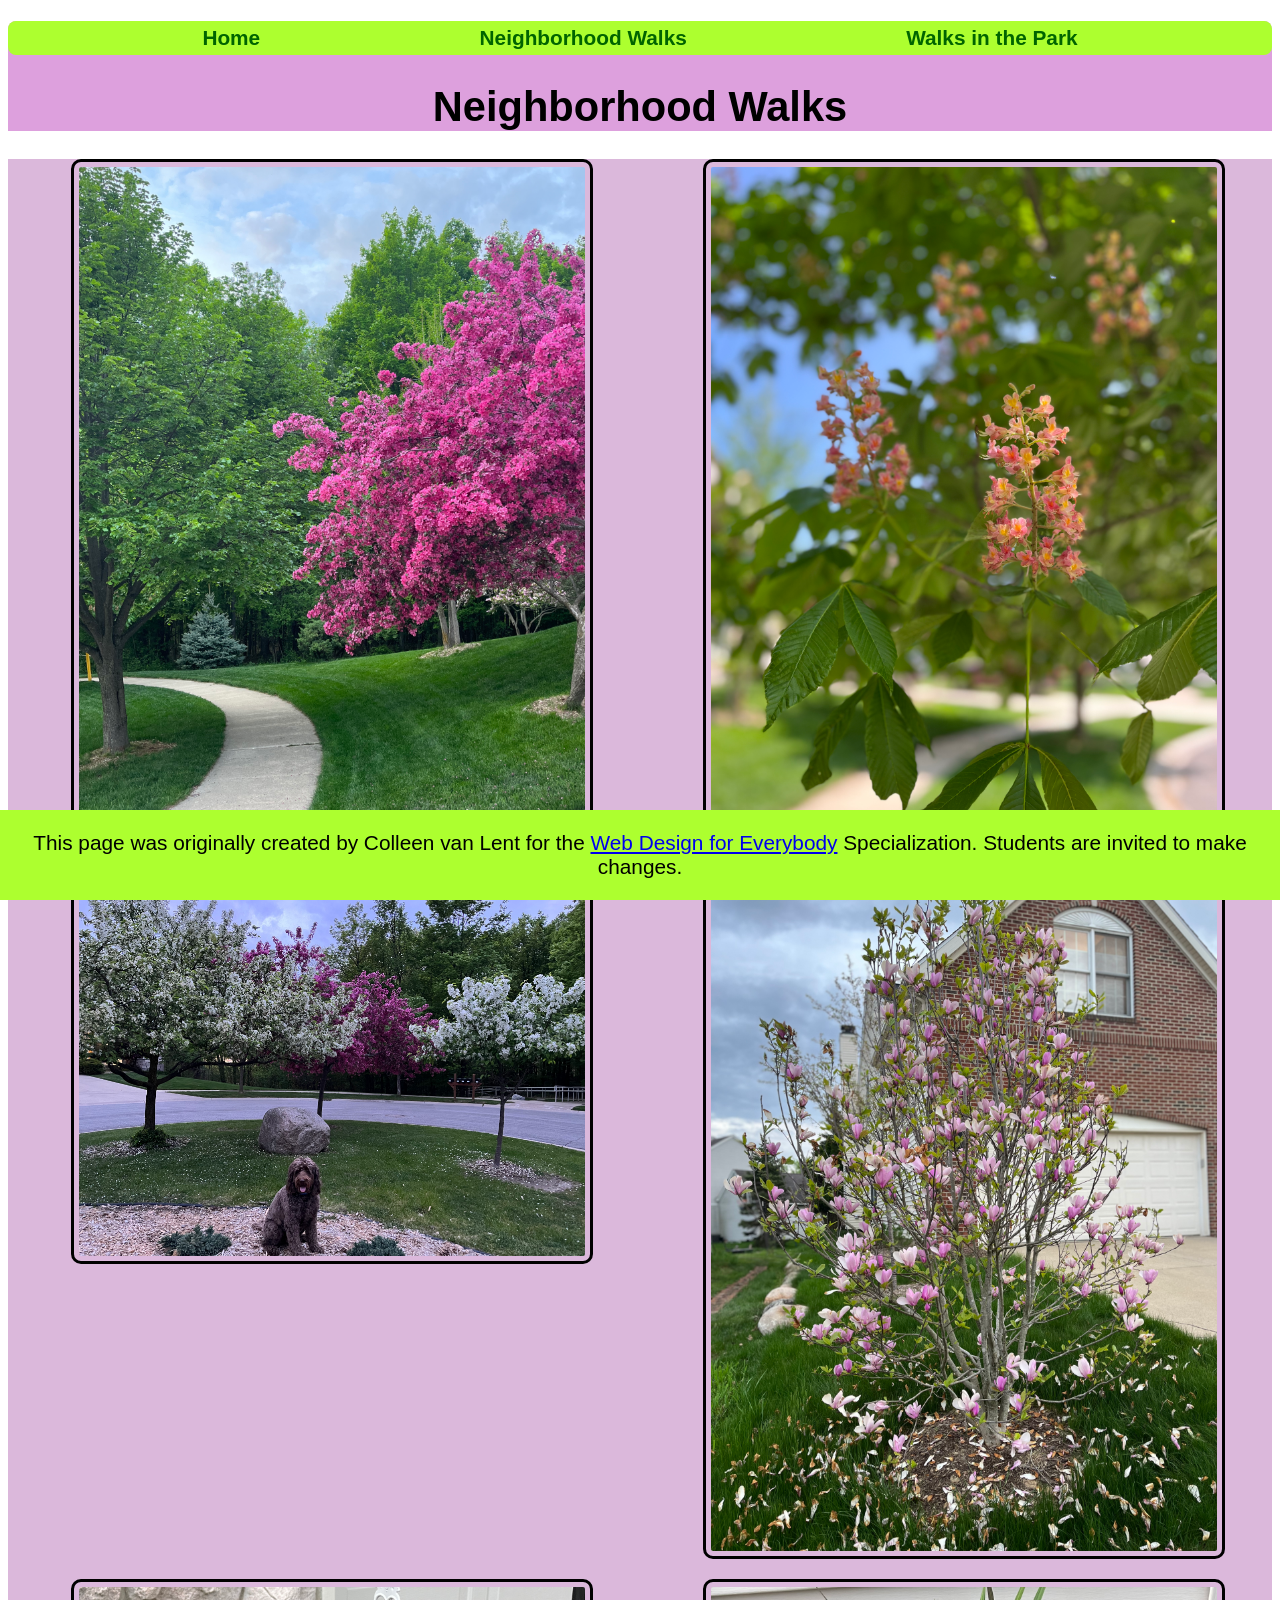
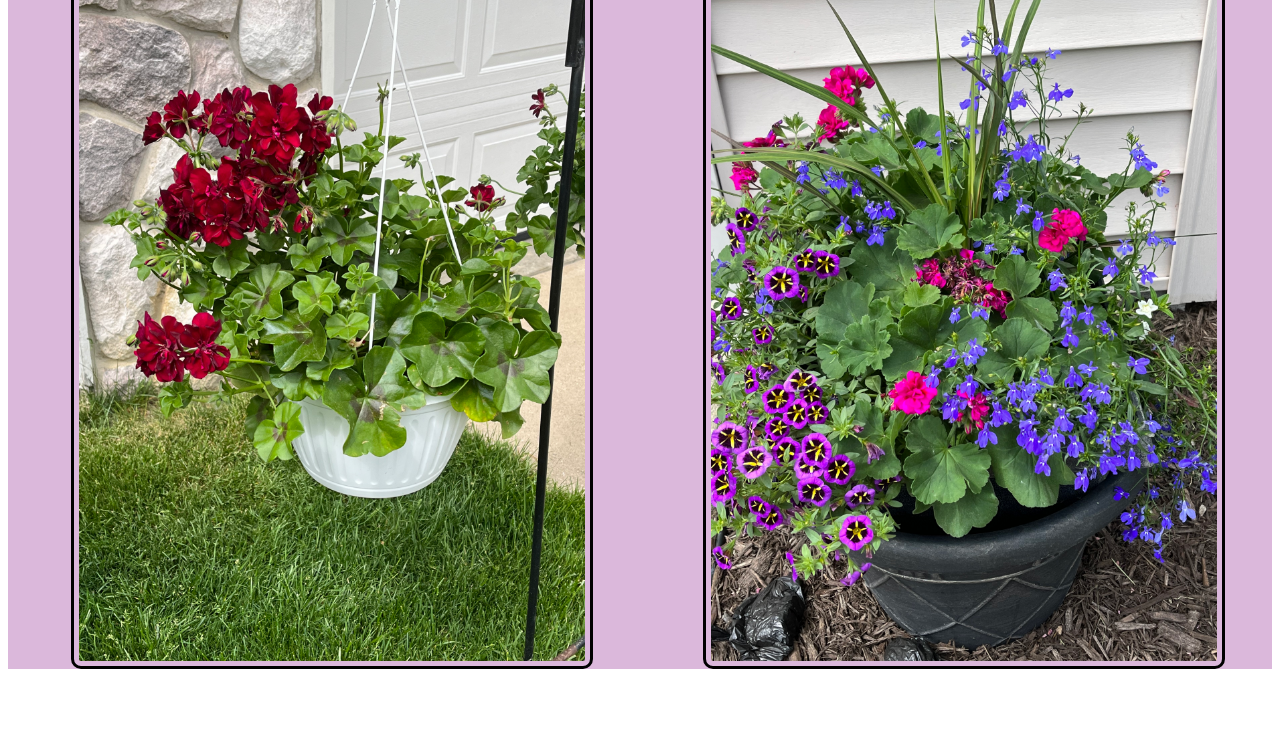
==== neighborhood.html @ 1b235528 "Add my WED Project from VSCode" ====
<!DOCTYPE html>
<html lang="en">

<head>
  <meta charset="utf-8">
  <meta name="viewport" content="width=device-width">
  <title>Neighborhood Walk</title>
  <!-- You will need to link to the CSS file -->
  <link rel="stylesheet" href="css/style.css">
</head>

<body>
  <header>
    <nav>
      <ul>
        <li><a href="index.html">Home</a></li>
        <li><a href="neighborhood.html">Neighborhood Walks</a></li>
        <li><a href="parks.html">Walks in the Park</a></li>
      </ul>
    </nav>
    <h1>Neighborhood Walks</h1>
  </header>
  <main>
    <div class="grid">
      <img src="images/bend_in_the_road.png"
        alt="a purple tree stands in contrast to the green leaved trees along a bend in the road" width="100">
      <img src="images/pink_blossoms.png" alt="small pink blossoms on an otherwise green leaved tree" width="100">
      <img src="images/blooming_trees.png" alt="brown labradoodle sitting in front of white and purple blooming  trees"
        width="100">
      <img src="images/falling_petals.png" alt="a purple tulip tree that is beginning to shed its petals" width="100">
      <img src="images/hanging_plants.png" alt="red and green plants in a decorative hanging basket" width="100">
      <img src="images/potted_plants.png" alt="a decorative planter with a variety of brightly colored plants "
        width="100">
      
    </div>
  </main>
  <footer>
    <p>This page was originally created by Colleen van Lent for the <a
        href="https://www.coursera.org/specializations/web-design"> Web Design for Everybody</a> Specialization.
      Students are invited to make changes.</p>
  </footer>

</body>

</html>
---- css/style.css ----
body{
  font-family:'Segoe UI', Tahoma, Geneva, Verdana, sans-serif;
  font-size: 130%;
}
header {
  background-color: plum;
  border-radius: 8px 8px 0px 0px;
}

nav ul {
  display: flex;
  justify-content: space-evenly;
  align-items: center;
  list-style-type: none;
  background-color: greenyellow;
  padding: 5px;
  border-radius: 8px;
}

nav a {
  text-decoration: none;
  color: darkgreen;
  font-weight: bold;
  padding-left: 30px;
  padding-right: 30px;
  border-radius: 10px;
}

nav a:hover {
  background-color: white;
}

img {
  float: left;
  margin-right: 10px;
  border: 3px solid black;
  padding: 5px;
  border-radius: 10px;
}

h1 {
  text-align: center;
}

#main1 {
  background-color: rgb(219, 184, 219);
  margin-left: 230px;
}

.grid {
  display: grid;
  grid-template-columns: 40% 40%;
  justify-content: space-around;
  align-items: start;
  row-gap: 20px;
  background-color: rgb(219, 184, 219);
  margin-bottom: 80px;
}

.grid img {
  width: 100%;
}

.flex {
  display: flex;
  flex-wrap: wrap;
  justify-content: space-evenly;
  row-gap: 15px;
  margin-bottom: 80px;
}

.flex img {
  width: 40%;
}

footer {
  clear: both;
  position: fixed;
  bottom: 0;
  left: 0;
  right: 0;
  text-align: center;
  background-color: greenyellow;
}
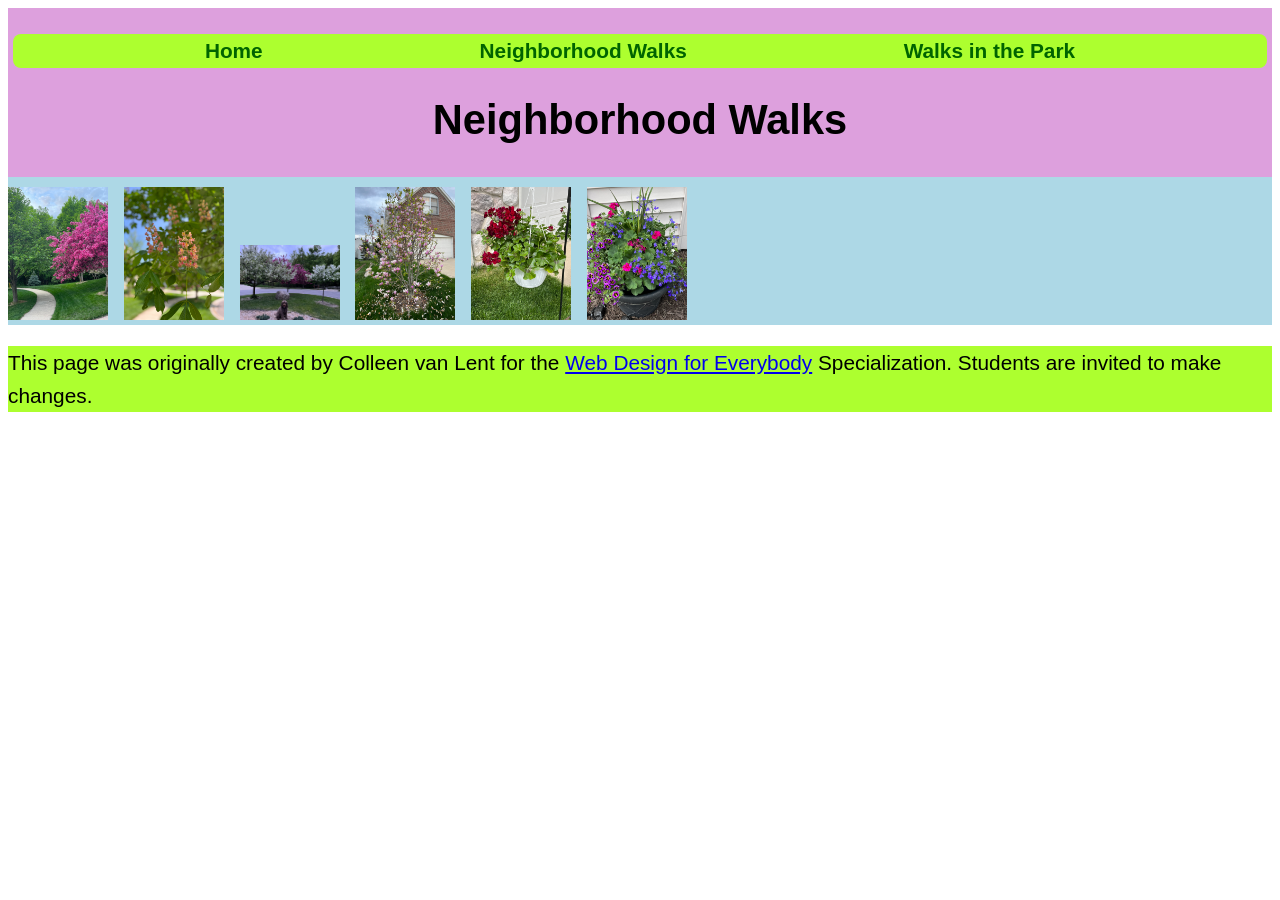
==== commit acaad3c0: "Change some style" ====
--- a/neighborhood.html
+++ b/neighborhood.html
@@ -21,7 +21,7 @@
     <h1>Neighborhood Walks</h1>
   </header>
   <main>
-    <div class="grid">
+    <div>
       <img src="images/bend_in_the_road.png"
         alt="a purple tree stands in contrast to the green leaved trees along a bend in the road" width="100">
       <img src="images/pink_blossoms.png" alt="small pink blossoms on an otherwise green leaved tree" width="100">
--- a/css/style.css
+++ b/css/style.css
@@ -1,10 +1,14 @@
 body{
-  font-family:'Segoe UI', Tahoma, Geneva, Verdana, sans-serif;
+  font-family: 'Gill Sans', 'Gill Sans MT', Calibri, 'Trebuchet MS', sans-serif;
   font-size: 130%;
 }
 header {
   background-color: plum;
-  border-radius: 8px 8px 0px 0px;
+  padding: 5px;
+}
+
+p {
+  line-height: 1.6;
 }
 
 nav ul {
@@ -31,55 +35,19 @@
 }
 
 img {
-  float: left;
   margin-right: 10px;
-  border: 3px solid black;
-  padding: 5px;
-  border-radius: 10px;
+  margin-top: 10px;
 }
 
 h1 {
   text-align: center;
 }
 
-#main1 {
-  background-color: rgb(219, 184, 219);
-  margin-left: 230px;
-}
-
-.grid {
-  display: grid;
-  grid-template-columns: 40% 40%;
-  justify-content: space-around;
-  align-items: start;
-  row-gap: 20px;
-  background-color: rgb(219, 184, 219);
-  margin-bottom: 80px;
-}
-
-.grid img {
-  width: 100%;
-}
-
-.flex {
-  display: flex;
-  flex-wrap: wrap;
-  justify-content: space-evenly;
-  row-gap: 15px;
-  margin-bottom: 80px;
-}
-
-.flex img {
-  width: 40%;
+main {
+  background-color: lightblue;
 }
 
 footer {
-  clear: both;
-  position: fixed;
-  bottom: 0;
-  left: 0;
-  right: 0;
-  text-align: center;
   background-color: greenyellow;
 }
 
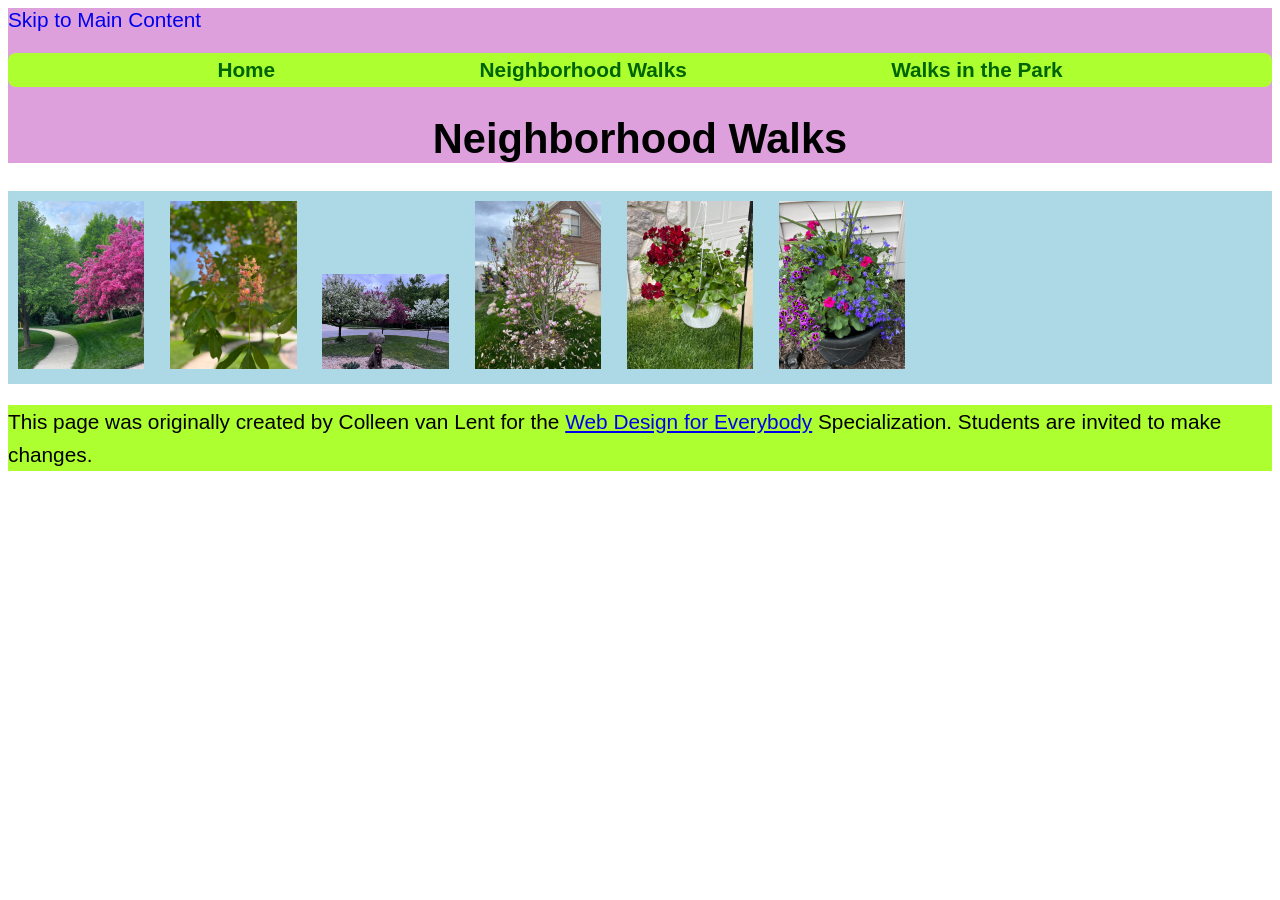
==== commit ecc6725c: "Changed some file for HW2" ====
--- a/neighborhood.html
+++ b/neighborhood.html
@@ -11,6 +11,7 @@
 
 <body>
   <header>
+    <a href="#content">Skip to Main Content</a>
     <nav>
       <ul>
         <li><a href="index.html">Home</a></li>
@@ -20,7 +21,7 @@
     </nav>
     <h1>Neighborhood Walks</h1>
   </header>
-  <main>
+  <main id="content">
     <div>
       <img src="images/bend_in_the_road.png"
         alt="a purple tree stands in contrast to the green leaved trees along a bend in the road" width="100">
--- a/css/style.css
+++ b/css/style.css
@@ -4,7 +4,10 @@
 }
 header {
   background-color: plum;
-  padding: 5px;
+}
+
+header a {
+  text-decoration: none;
 }
 
 p {
@@ -13,8 +16,8 @@
 
 nav ul {
   display: flex;
+  align-items: center;
   justify-content: space-evenly;
-  align-items: center;
   list-style-type: none;
   background-color: greenyellow;
   padding: 5px;
@@ -25,8 +28,6 @@
   text-decoration: none;
   color: darkgreen;
   font-weight: bold;
-  padding-left: 30px;
-  padding-right: 30px;
   border-radius: 10px;
 }
 
@@ -34,13 +35,17 @@
   background-color: white;
 }
 
-img {
-  margin-right: 10px;
-  margin-top: 10px;
+nav > img {
+  width: 10%;
 }
 
 h1 {
   text-align: center;
+}
+
+div > img {
+  padding: 10px;
+  width: 10%;
 }
 
 main {
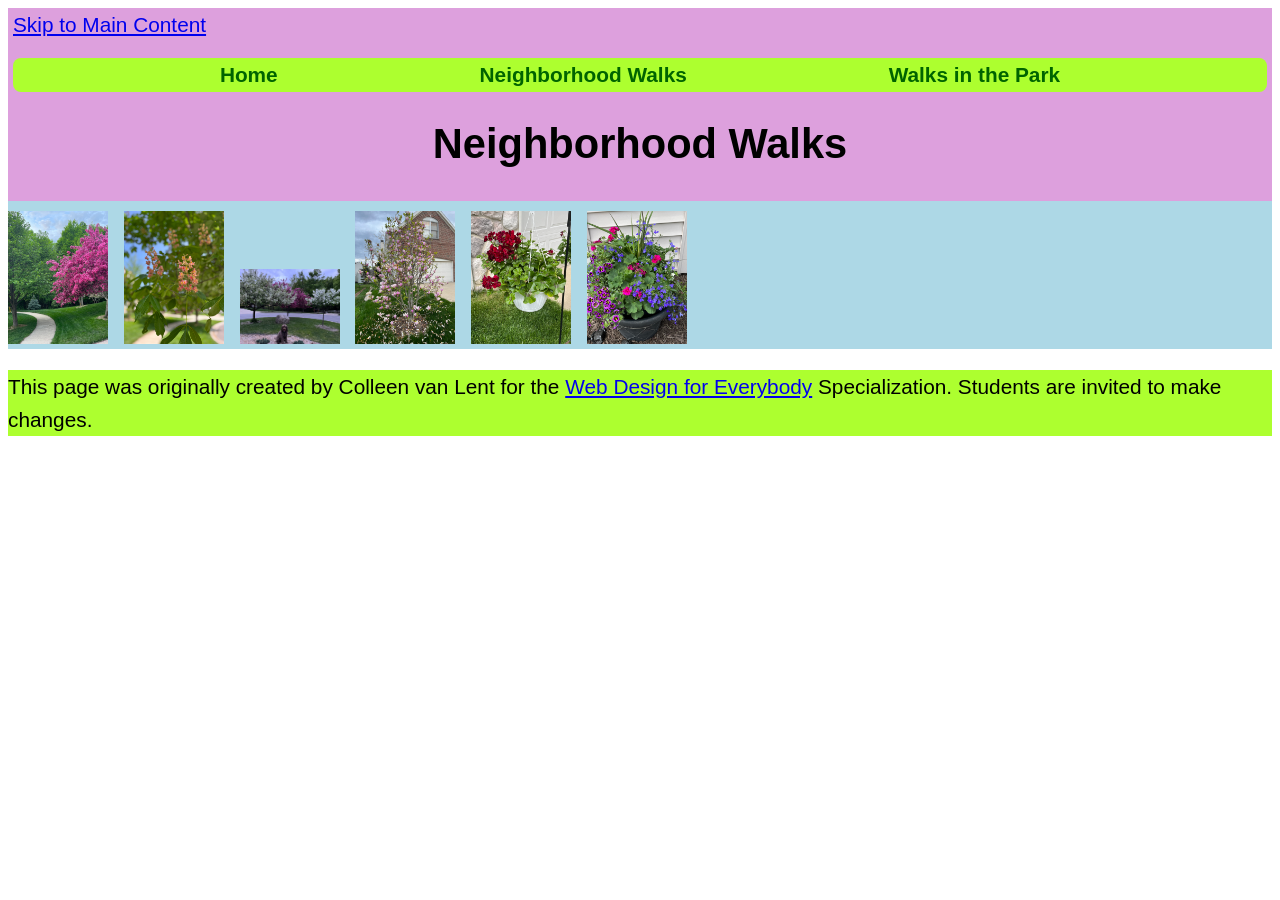
==== commit 2d52d7a4: "Merge branch 'main' into demo" ====
--- a/neighborhood.html
+++ b/neighborhood.html
@@ -21,7 +21,7 @@
     </nav>
     <h1>Neighborhood Walks</h1>
   </header>
-  <main id="content">
+  <main>
     <div>
       <img src="images/bend_in_the_road.png"
         alt="a purple tree stands in contrast to the green leaved trees along a bend in the road" width="100">
--- a/css/style.css
+++ b/css/style.css
@@ -4,10 +4,7 @@
 }
 header {
   background-color: plum;
-}
-
-header a {
-  text-decoration: none;
+  padding: 5px;
 }
 
 p {
@@ -35,17 +32,13 @@
   background-color: white;
 }
 
-nav > img {
-  width: 10%;
+img {
+  margin-right: 10px;
+  margin-top: 10px;
 }
 
 h1 {
   text-align: center;
-}
-
-div > img {
-  padding: 10px;
-  width: 10%;
 }
 
 main {
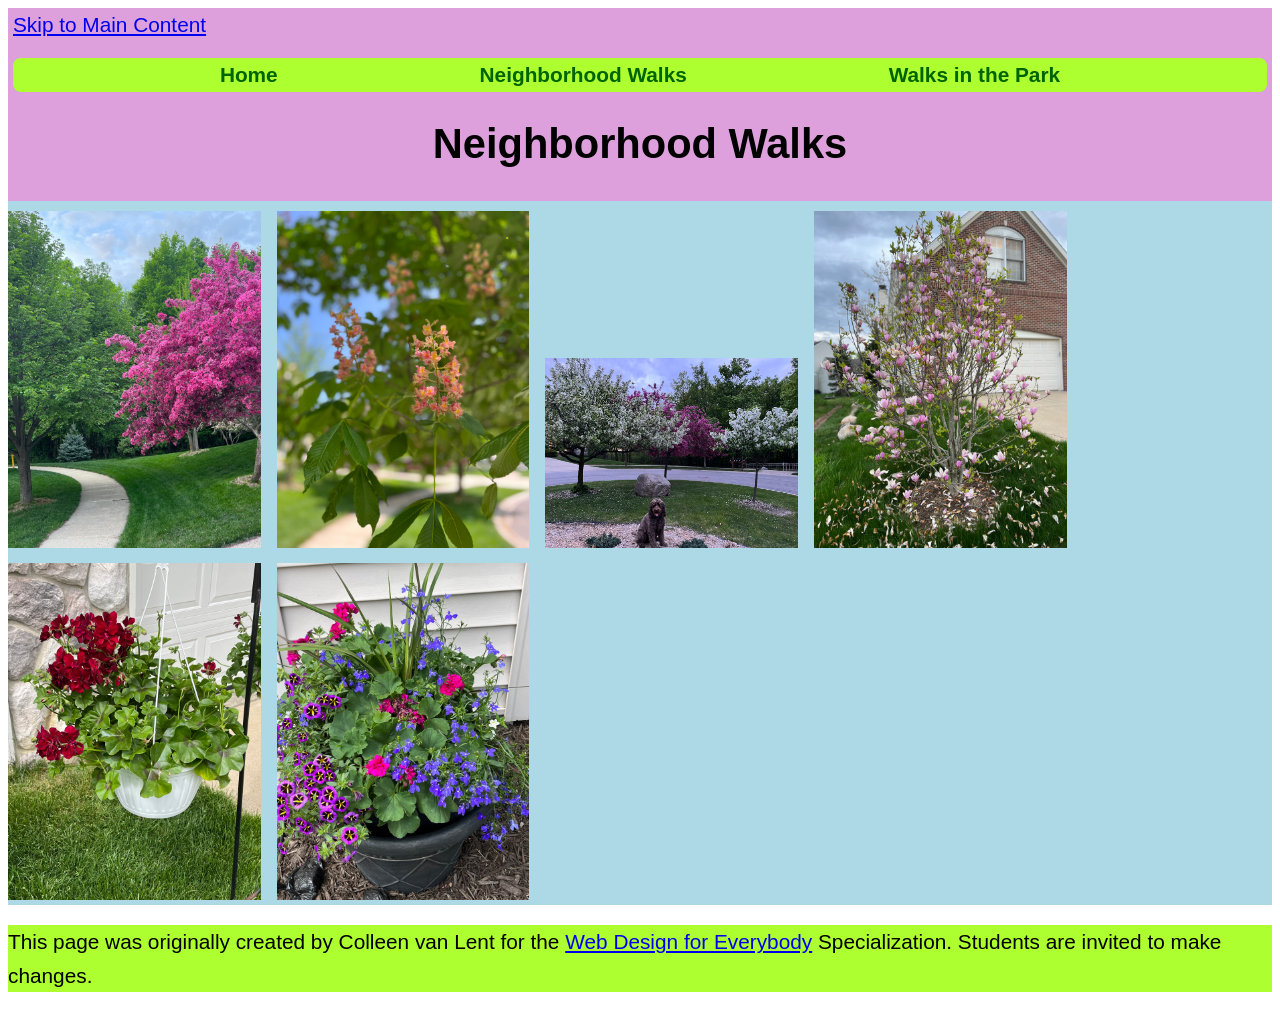
==== commit 97b39e08: "Add id for div" ====
--- a/neighborhood.html
+++ b/neighborhood.html
@@ -21,7 +21,7 @@
     </nav>
     <h1>Neighborhood Walks</h1>
   </header>
-  <main>
+  <main id="content">
     <div>
       <img src="images/bend_in_the_road.png"
         alt="a purple tree stands in contrast to the green leaved trees along a bend in the road" width="100">
--- a/css/style.css
+++ b/css/style.css
@@ -41,6 +41,10 @@
   text-align: center;
 }
 
+div > img {
+  width: 20%;
+}
+
 main {
   background-color: lightblue;
 }
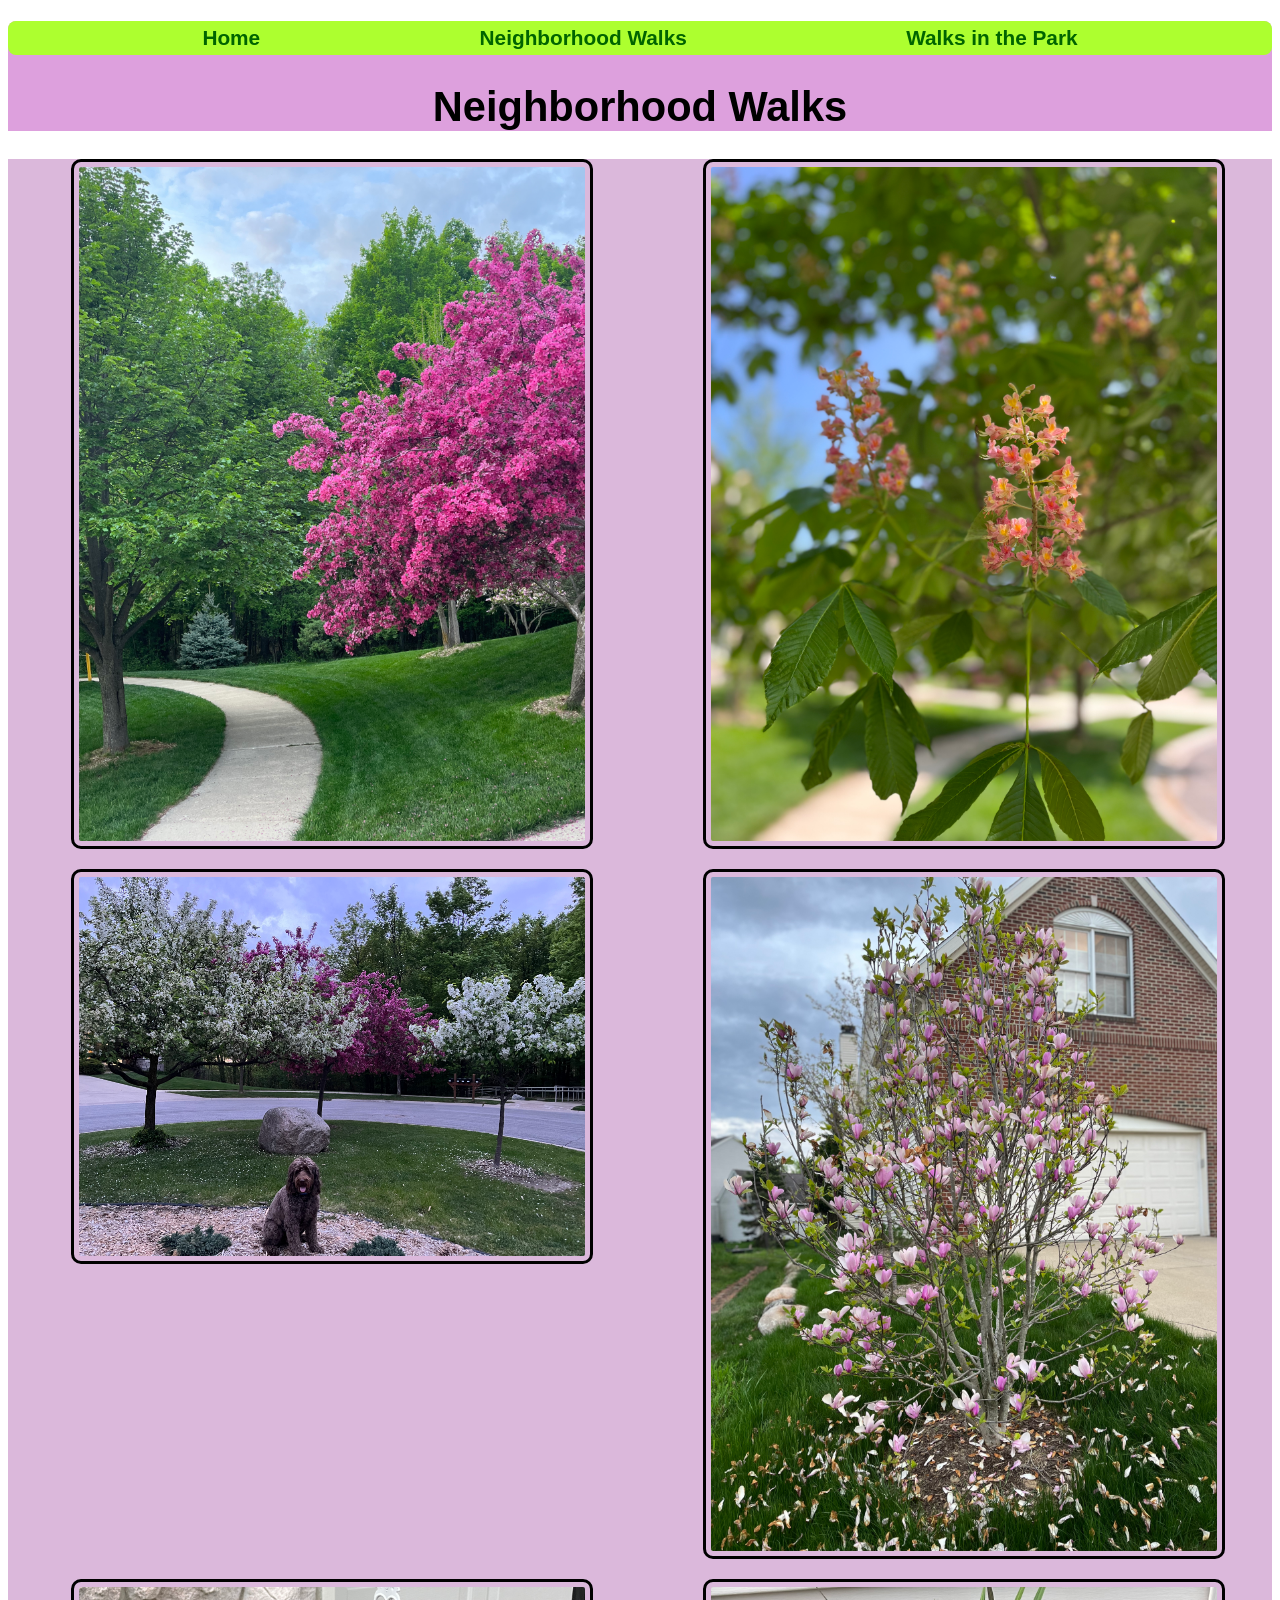
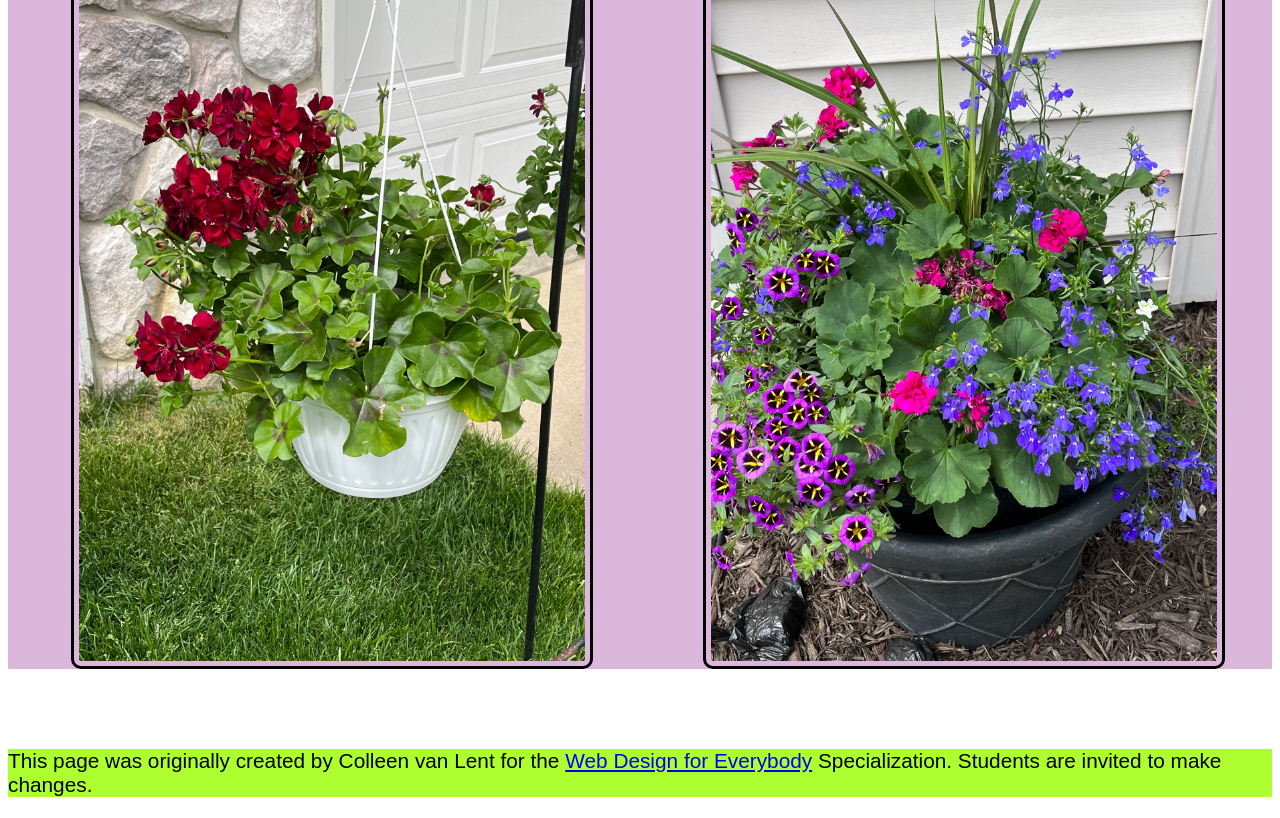
==== commit e2add1b4: "Clone master branch" ====
--- a/neighborhood.html
+++ b/neighborhood.html
@@ -11,7 +11,6 @@
 
 <body>
   <header>
-    <a href="#content">Skip to Main Content</a>
     <nav>
       <ul>
         <li><a href="index.html">Home</a></li>
@@ -21,8 +20,8 @@
     </nav>
     <h1>Neighborhood Walks</h1>
   </header>
-  <main id="content">
-    <div>
+  <main>
+    <div class="grid">
       <img src="images/bend_in_the_road.png"
         alt="a purple tree stands in contrast to the green leaved trees along a bend in the road" width="100">
       <img src="images/pink_blossoms.png" alt="small pink blossoms on an otherwise green leaved tree" width="100">
--- a/css/style.css
+++ b/css/style.css
@@ -4,17 +4,13 @@
 }
 header {
   background-color: plum;
-  padding: 5px;
-}
-
-p {
-  line-height: 1.6;
+  border-radius: 8px 8px 0px 0px;
 }
 
 nav ul {
   display: flex;
+  justify-content: space-evenly;
   align-items: center;
-  justify-content: space-evenly;
   list-style-type: none;
   background-color: greenyellow;
   padding: 5px;
@@ -25,6 +21,8 @@
   text-decoration: none;
   color: darkgreen;
   font-weight: bold;
+  padding-left: 30px;
+  padding-right: 30px;
   border-radius: 10px;
 }
 
@@ -33,23 +31,54 @@
 }
 
 img {
+  float: left;
   margin-right: 10px;
-  margin-top: 10px;
+  border: 3px solid black;
+  padding: 5px;
+  border-radius: 10px;
 }
 
 h1 {
   text-align: center;
 }
 
-div > img {
-  width: 20%;
+#main1 {
+  background-color: rgb(219, 184, 219);
+  margin-left: 230px;
 }
 
-main {
-  background-color: lightblue;
+.grid {
+  display: grid;
+  grid-template-columns: 40% 40%;
+  justify-content: space-around;
+  align-items: start;
+  row-gap: 20px;
+  background-color: rgb(219, 184, 219);
+  margin-bottom: 80px;
+}
+
+.grid img {
+  width: 100%;
+}
+
+.flex {
+  display: flex;
+  flex-wrap: wrap;
+  justify-content: space-evenly;
+  row-gap: 15px;
+  margin-bottom: 80px;
+}
+
+.flex img {
+  width: 40%;
 }
 
 footer {
   background-color: greenyellow;
 }
 
+#f1{
+  margin-left: 230px;
+  background-color: greenyellow;
+}
+
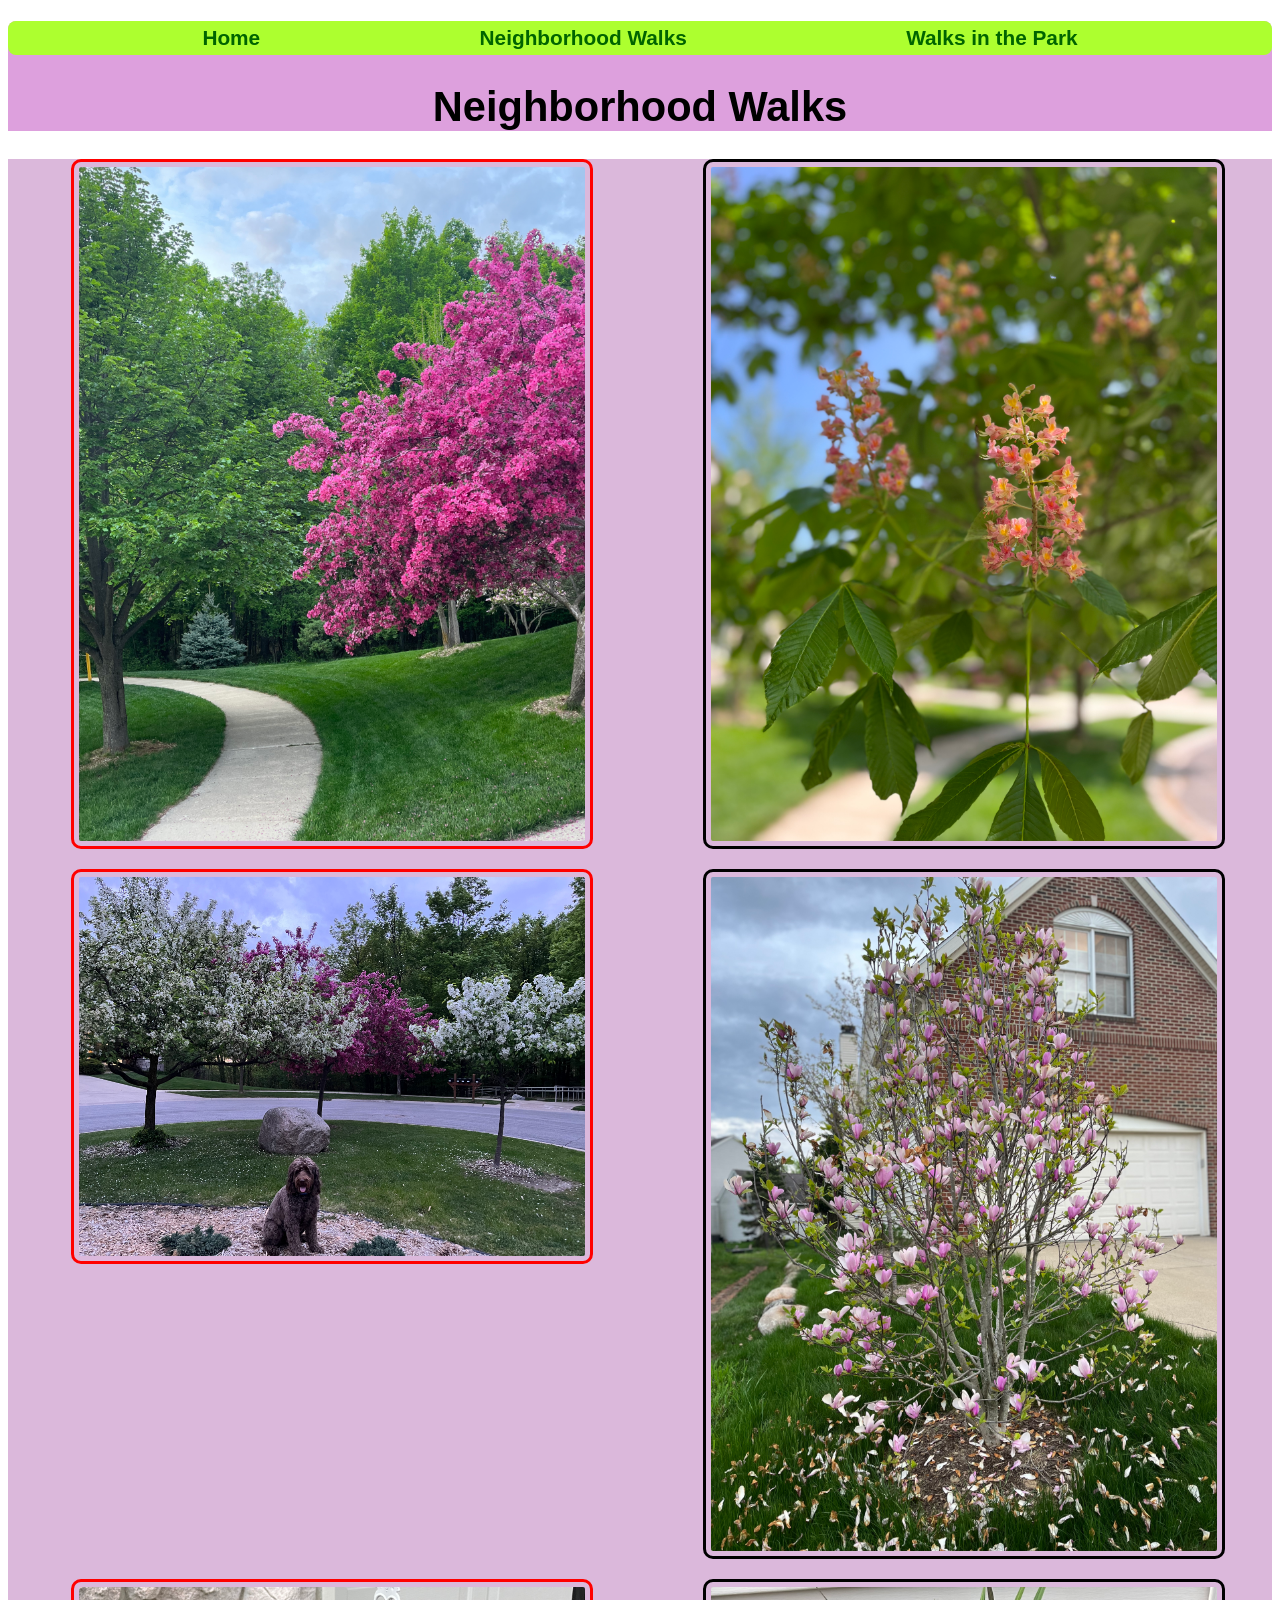
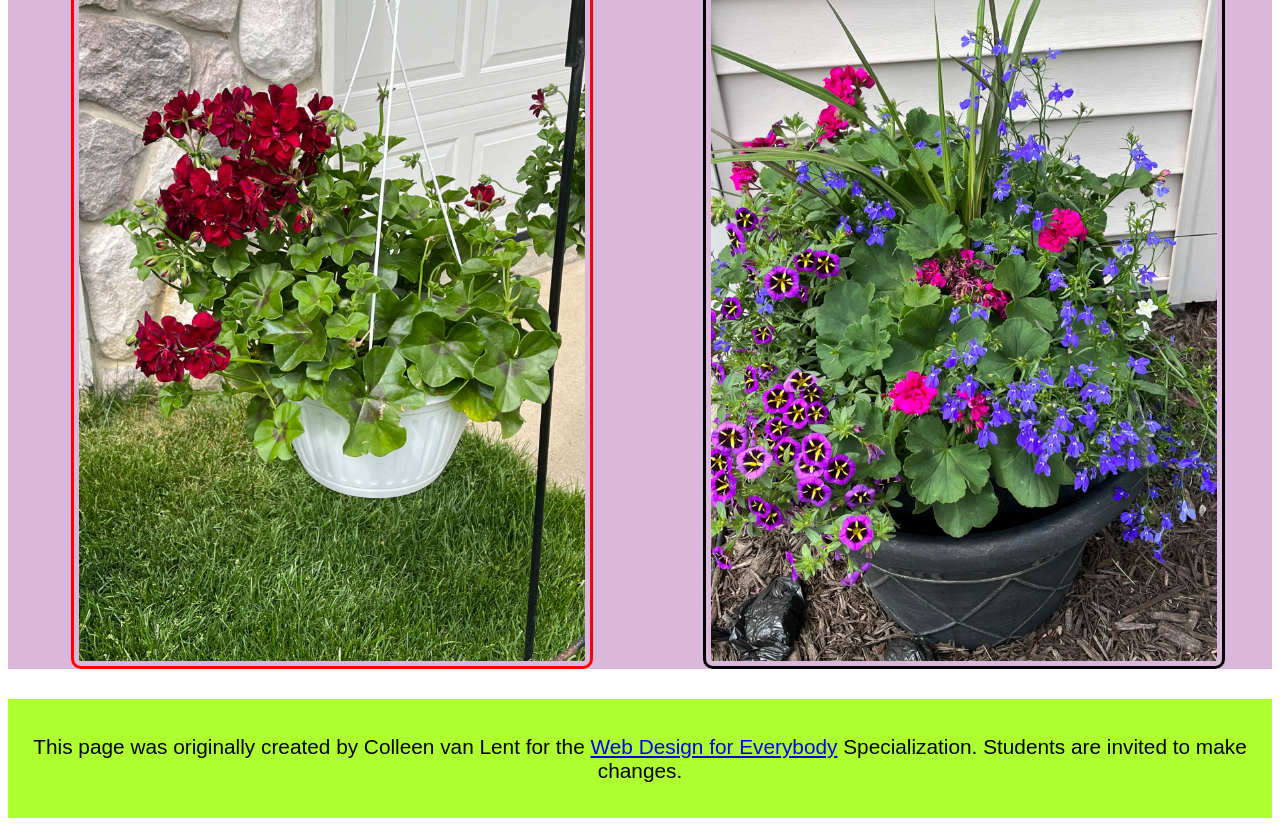
==== commit b105d49b: "Css3 HW 2" ====
--- a/neighborhood.html
+++ b/neighborhood.html
@@ -31,7 +31,6 @@
       <img src="images/hanging_plants.png" alt="red and green plants in a decorative hanging basket" width="100">
       <img src="images/potted_plants.png" alt="a decorative planter with a variety of brightly colored plants "
         width="100">
-      
     </div>
   </main>
   <footer>
--- a/css/style.css
+++ b/css/style.css
@@ -5,6 +5,10 @@
 header {
   background-color: plum;
   border-radius: 8px 8px 0px 0px;
+}
+
+#content {
+  text-decoration: none;
 }
 
 nav ul {
@@ -31,7 +35,6 @@
 }
 
 img {
-  float: left;
   margin-right: 10px;
   border: 3px solid black;
   padding: 5px;
@@ -44,7 +47,6 @@
 
 #main1 {
   background-color: rgb(219, 184, 219);
-  margin-left: 230px;
 }
 
 .grid {
@@ -54,7 +56,7 @@
   align-items: start;
   row-gap: 20px;
   background-color: rgb(219, 184, 219);
-  margin-bottom: 80px;
+  margin-bottom: 30px;
 }
 
 .grid img {
@@ -66,19 +68,29 @@
   flex-wrap: wrap;
   justify-content: space-evenly;
   row-gap: 15px;
-  margin-bottom: 80px;
+  margin-bottom: 30px;
 }
 
 .flex img {
-  width: 40%;
+  width: 20%;
+}
+
+.flex img:nth-child(even) {
+  border-radius: 40px;
+  border-color: red;
+}
+.grid img:nth-child(odd) {
+  border-color: red;
+}
+
+.flex img:nth-child(even):hover {
+  transform: scale(1.1) ;
+  opacity: 0.9;
 }
 
 footer {
   background-color: greenyellow;
+  padding: 15px;
+  text-align: center;
 }
 
-#f1{
-  margin-left: 230px;
-  background-color: greenyellow;
-}
-
